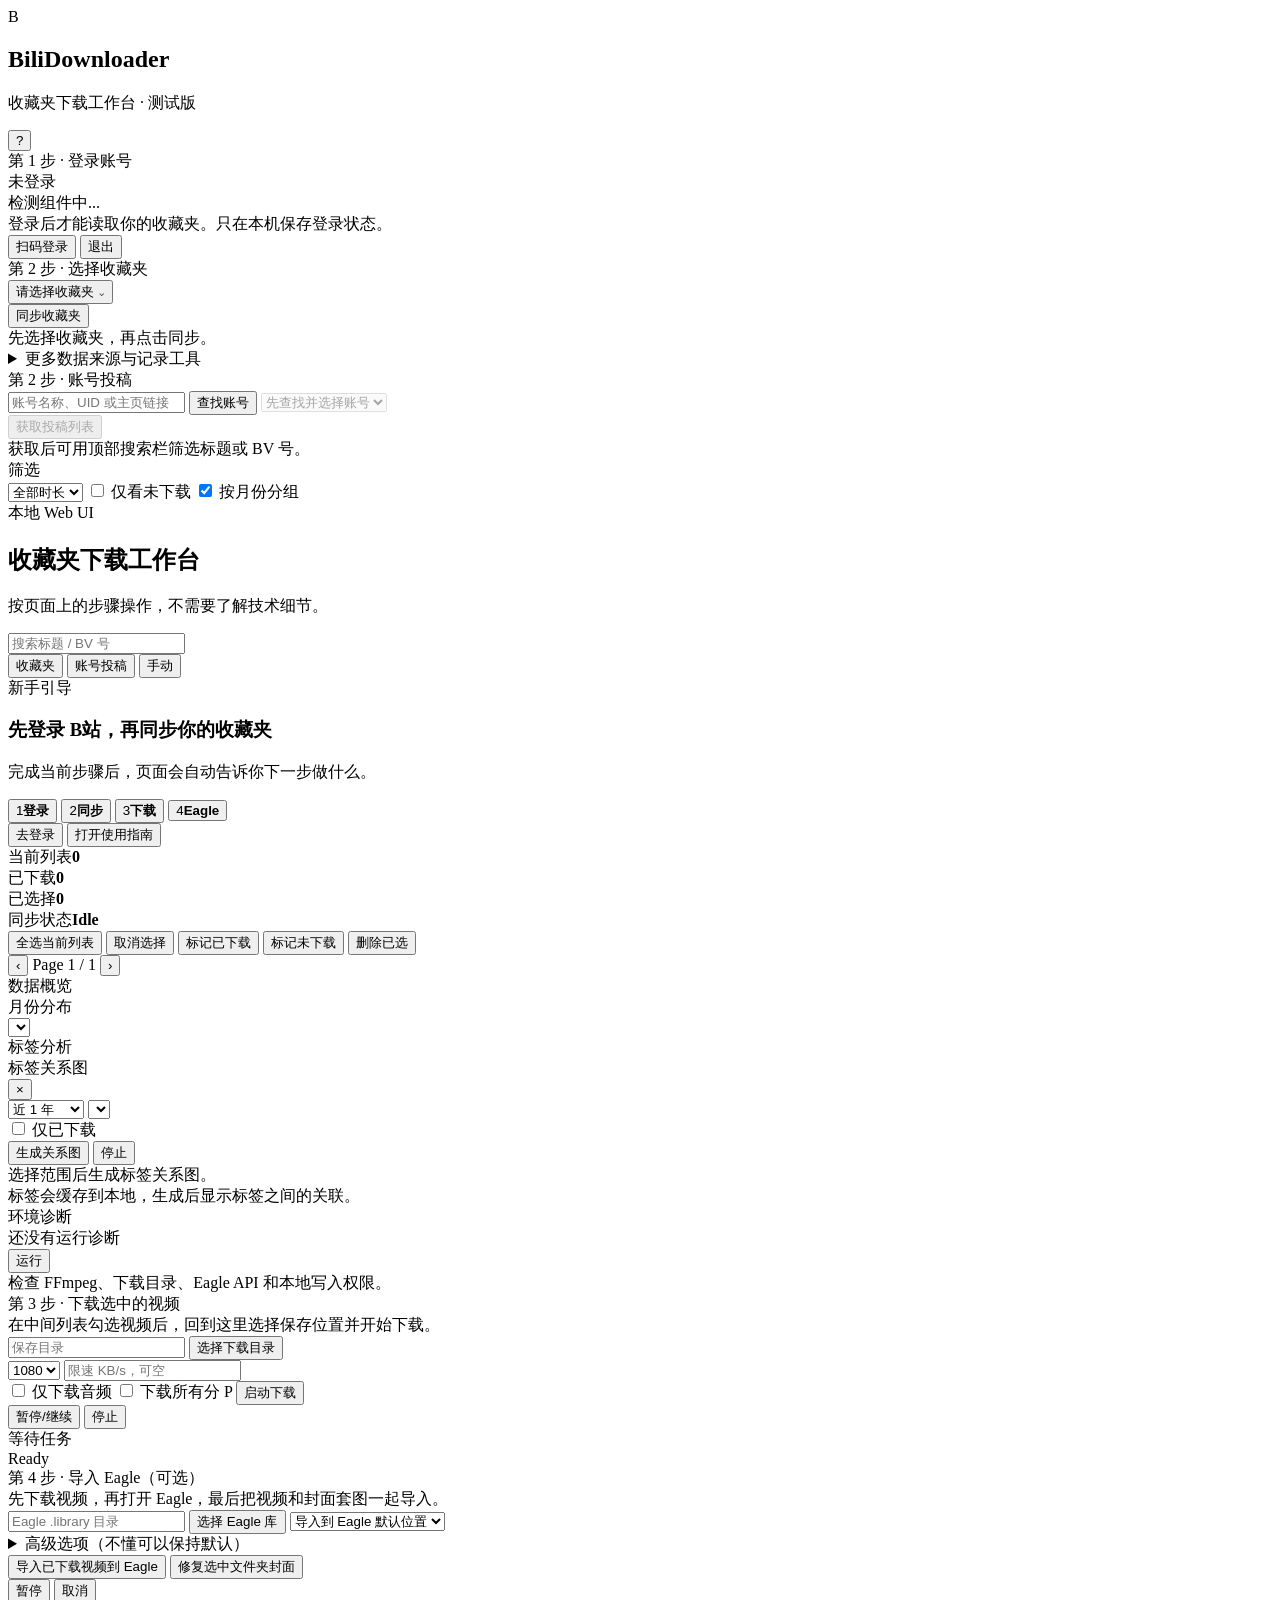
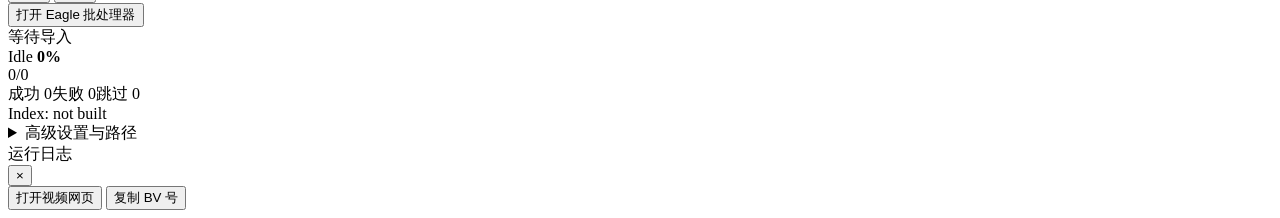
==== webui/index.html @ 2a61b509 "feat: add resizable app columns" ====
<!doctype html>
<html lang="zh-CN">
  <head>
    <meta charset="utf-8" />
    <meta name="viewport" content="width=device-width, initial-scale=1" />
    <title>BiliDownloader Studio</title>
    <link rel="stylesheet" href="/styles.css?v=20260828-resizable-layout" />
  </head>
  <body>
    <div class="shell">
      <aside class="rail glass">
        <div class="brand">
          <div class="brand-mark">B</div>
          <div>
            <h1>BiliDownloader</h1>
            <p>收藏夹下载工作台 · 测试版</p>
          </div>
          <button id="helpBtn" class="icon-btn" title="打开使用指南" aria-label="打开使用指南">?</button>
        </div>

        <section class="panel account">
          <div class="eyebrow">第 1 步 · 登录账号</div>
          <div id="userName" class="account-name">未登录</div>
          <div id="envLine" class="muted">检测组件中...</div>
          <div class="helper-text">登录后才能读取你的收藏夹。只在本机保存登录状态。</div>
          <div class="row gap">
            <button id="loginBtn" class="btn primary">扫码登录</button>
            <button id="logoutBtn" class="btn ghost">退出</button>
          </div>
        </section>

        <section id="favSourcePanel" class="panel fav-source-panel">
          <div class="eyebrow">第 2 步 · 选择收藏夹</div>
          <div id="favDropdown" class="dropdown">
            <button id="favDropdownBtn" class="dropdown-btn" type="button">
              <span id="favDropdownLabel">请选择收藏夹</span>
              <span class="chevron">⌄</span>
            </button>
          </div>
          <div class="progress slim"><span id="syncProgress"></span></div>
          <button id="syncBtn" class="btn primary full">同步收藏夹</button>
          <div id="syncHint" class="helper-text">先选择收藏夹，再点击同步。</div>
          <details class="advanced-tools">
            <summary>更多数据来源与记录工具</summary>
            <button id="importFavBtn" class="btn ghost full">导入外部收藏夹</button>
            <button id="seasonBtn" class="btn ghost full">导入视频合集</button>
            <button id="extractBtn" class="btn ghost full">提取视频 / 特殊链接</button>
            <div class="action-row">
              <button id="importHistoryBtn" class="btn ghost">导入历史记录</button>
              <button id="exportHistoryBtn" class="btn ghost">导出历史记录</button>
            </div>
            <button id="openHistoryLocationBtn" class="btn ghost full">打开记录位置</button>
          </details>
        </section>

        <section id="creatorSourcePanel" class="panel creator-source-panel hidden">
          <div class="eyebrow">第 2 步 · 账号投稿</div>
          <input id="creatorQuery" class="input" placeholder="账号名称、UID 或主页链接" />
          <button id="creatorSearchBtn" class="btn ghost full">查找账号</button>
          <select id="creatorResults" class="select" disabled>
            <option value="">先查找并选择账号</option>
          </select>
          <div class="progress slim"><span id="creatorSyncProgress"></span></div>
          <button id="creatorSyncBtn" class="btn primary full" disabled>获取投稿列表</button>
          <div id="creatorSyncHint" class="helper-text">获取后可用顶部搜索栏筛选标题或 BV 号。</div>
        </section>

        <section class="panel">
          <div class="eyebrow">筛选</div>
          <select id="durationFilter" class="select">
            <option>全部时长</option>
            <option>&lt;1分钟</option>
            <option>1-3分钟</option>
            <option>3-5分钟</option>
            <option>5-10分钟</option>
            <option>&gt;10分钟</option>
          </select>
          <label class="toggle"><input id="undoneOnly" type="checkbox" /> 仅看未下载</label>
          <label class="toggle"><input id="groupByMonth" type="checkbox" checked /> 按月份分组</label>
        </section>
      </aside>
      <div id="railResizer" class="layout-resizer" role="separator" aria-orientation="vertical" aria-label="调整左侧栏宽度" title="拖动调整左侧栏宽度"></div>

      <main class="workspace">
        <header class="top glass">
          <div>
            <div class="eyebrow">本地 Web UI</div>
            <h2 id="workbenchTitle">收藏夹下载工作台</h2>
            <p id="workbenchSubtitle" class="top-subtitle">按页面上的步骤操作，不需要了解技术细节。</p>
          </div>
          <div class="search">
            <input id="searchInput" placeholder="搜索标题 / BV 号" />
          </div>
          <div class="segmented">
            <button id="modeFav" class="active">收藏夹</button>
            <button id="modeCreator">账号投稿</button>
            <button id="modeManual">手动</button>
          </div>
        </header>

        <section class="guide card" id="beginnerGuide">
          <div class="guide-main">
            <div class="eyebrow">新手引导</div>
            <h3 id="guideTitle">先登录 B站，再同步你的收藏夹</h3>
            <p id="guideDescription" class="muted">完成当前步骤后，页面会自动告诉你下一步做什么。</p>
          </div>
          <div class="guide-steps">
            <button class="guide-step active" data-guide-step="1"><span>1</span><b>登录</b></button>
            <button class="guide-step" data-guide-step="2"><span>2</span><b>同步</b></button>
            <button class="guide-step" data-guide-step="3"><span>3</span><b>下载</b></button>
            <button class="guide-step" data-guide-step="4"><span>4</span><b>Eagle</b></button>
          </div>
          <div class="guide-actions">
            <button id="guidePrimaryBtn" class="btn primary">去登录</button>
            <button id="guideHelpBtn" class="btn ghost">打开使用指南</button>
          </div>
        </section>

        <section class="metrics">
          <div class="metric card"><span>当前列表</span><strong id="metricTotal">0</strong></div>
          <div class="metric card"><span>已下载</span><strong id="metricDone">0</strong></div>
          <div class="metric card"><span>已选择</span><strong id="metricSelected">0</strong></div>
          <div class="metric card"><span>同步状态</span><strong id="metricSync">Idle</strong></div>
        </section>

        <section class="toolbar card">
          <button id="selectAllBtn" class="btn ghost">全选当前列表</button>
          <button id="clearSelectBtn" class="btn ghost">取消选择</button>
          <button id="markDoneBtn" class="btn ghost">标记已下载</button>
          <button id="markUndoneBtn" class="btn ghost">标记未下载</button>
          <button id="deleteBtn" class="btn danger">删除已选</button>
          <div class="pager">
            <button id="prevPage" class="btn ghost">‹</button>
            <span id="pageInfo">Page 1 / 1</span>
            <button id="nextPage" class="btn ghost">›</button>
          </div>
        </section>

        <section id="videoList" class="video-list"></section>
      </main>
      <div id="inspectorResizer" class="layout-resizer" role="separator" aria-orientation="vertical" aria-label="调整右侧栏宽度" title="拖动调整右侧栏宽度"></div>

      <aside class="inspector glass">
        <section class="panel chart-panel">
          <div class="chart-head">
            <div>
              <div class="eyebrow">数据概览</div>
              <div id="chartTitle" class="chart-title">月份分布</div>
            </div>
            <select id="yearSelect" class="select compact"></select>
          </div>
          <div id="monthChart" class="month-chart"></div>
        </section>

        <section class="panel tag-cloud-panel">
          <div class="panel-head">
            <div>
              <div class="eyebrow">标签分析</div>
              <div id="tagCloudTitle" class="chart-title">标签关系图</div>
            </div>
            <button id="clearTagFilterBtn" class="icon-btn hidden" type="button" title="清除标签筛选" aria-label="清除标签筛选">×</button>
          </div>
          <div class="tag-cloud-controls">
            <select id="tagRange" class="select compact">
              <option value="3m">近 3 个月</option>
              <option value="6m">近 6 个月</option>
              <option value="12m" selected>近 1 年</option>
              <option value="month">指定月份</option>
            </select>
            <select id="tagMonth" class="select compact hidden"></select>
          </div>
          <label class="toggle compact-toggle"><input id="tagDownloadedOnly" type="checkbox" /> 仅已下载</label>
          <div class="row gap">
            <button id="generateTagCloudBtn" class="btn ghost">生成关系图</button>
            <button id="cancelTagCloudBtn" class="btn danger hidden">停止</button>
          </div>
          <div class="progress slim"><span id="tagCloudProgress"></span></div>
          <div id="tagCloudStatus" class="helper-text">选择范围后生成标签关系图。</div>
          <div id="tagCloudWords" class="tag-cloud-graph">
            <div class="muted">标签会缓存到本地，生成后显示标签之间的关联。</div>
          </div>
        </section>

        <section class="panel diagnostics-panel">
          <div class="panel-head">
            <div>
              <div class="eyebrow">环境诊断</div>
              <div id="diagnosticsSummary" class="muted">还没有运行诊断</div>
            </div>
            <button id="runDiagnosticsBtn" class="btn ghost">运行</button>
          </div>
          <div id="diagnosticsList" class="diagnostics-list">
            <div class="muted">检查 FFmpeg、下载目录、Eagle API 和本地写入权限。</div>
          </div>
        </section>

        <section class="panel download-panel">
          <div class="eyebrow">第 3 步 · 下载选中的视频</div>
          <div class="section-note">在中间列表勾选视频后，回到这里选择保存位置并开始下载。</div>
          <input id="saveDir" class="input" placeholder="保存目录" />
          <button id="chooseDirBtn" class="btn ghost full">选择下载目录</button>
          <div class="grid2">
            <select id="quality" class="select">
              <option>1080</option>
              <option>720</option>
              <option>480</option>
              <option>2K</option>
              <option>4K</option>
            </select>
            <input id="speed" class="input" placeholder="限速 KB/s，可空" />
          </div>
          <label class="toggle"><input id="audioOnly" type="checkbox" /> 仅下载音频</label>
          <label class="toggle"><input id="allParts" type="checkbox" /> 下载所有分 P</label>
          <button id="startBtn" class="btn primary full">启动下载</button>
          <div class="row gap">
            <button id="pauseBtn" class="btn ghost">暂停/继续</button>
            <button id="cancelBtn" class="btn danger">停止</button>
          </div>
          <div class="download-status">
            <div id="downloadTitle">等待任务</div>
            <div class="progress"><span id="totalProgress"></span></div>
            <div id="downloadStatus" class="muted">Ready</div>
            <div class="progress thin"><span id="fileProgress"></span></div>
          </div>
        </section>

        <section class="panel eagle-box">
          <div class="eyebrow">第 4 步 · 导入 Eagle（可选）</div>
          <div class="section-note">先下载视频，再打开 Eagle，最后把视频和封面套图一起导入。</div>
          <input id="eagleLibrary" class="input" placeholder="Eagle .library 目录" />
          <button id="chooseEagleBtn" class="btn ghost full">选择 Eagle 库</button>
          <select id="eagleFolder" class="select eagle-folder-select">
            <option value="">导入到 Eagle 默认位置</option>
          </select>
          <details class="advanced-tools eagle-options">
            <summary>高级选项（不懂可以保持默认）</summary>
            <button id="refreshEagleIndexBtn" class="btn ghost full">刷新 Eagle 库索引</button>
            <label class="toggle"><input id="deleteAfterEagle" type="checkbox" checked /> 导入成功后删除本地视频</label>
            <label class="toggle"><input id="useDanmakuEagle" type="checkbox" checked /> 根据弹幕峰值优化抽帧</label>
            <select id="eagleSpeedMode" class="select eagle-folder-select">
              <option value="快速">快速</option>
              <option value="平衡" selected>平衡</option>
              <option value="高质量">高质量</option>
            </select>
            <label class="toggle"><input id="forceEagleRebuild" type="checkbox" /> 强制重新生成已有封面</label>
          </details>
          <button id="eagleImportBtn" class="btn primary full">导入已下载视频到 Eagle</button>
          <button id="eagleFolderThumbBtn" class="btn ghost full">修复选中文件夹封面</button>
          <div class="action-row">
            <button id="eaglePauseBtn" class="btn ghost">暂停</button>
            <button id="eagleCancelBtn" class="btn ghost">取消</button>
          </div>
          <button id="openEagleBatchBtn" class="btn ghost full">打开 Eagle 批处理器</button>
          <div class="download-status eagle-status">
            <div id="eagleTaskTitle">等待导入</div>
            <div class="eagle-progress-head">
              <span id="eagleTaskStatus" class="muted">Idle</span>
              <strong id="eaglePercent">0%</strong>
            </div>
            <div class="progress eagle-progress"><span id="eagleProgress"></span></div>
            <div id="eagleProgressDetail" class="muted">0/0</div>
            <div id="eagleTaskStats" class="task-stats">
              <span>成功 0</span><span>失败 0</span><span>跳过 0</span>
            </div>
            <div id="eagleTaskErrors" class="task-errors"></div>
            <div id="eagleIndexStatus" class="muted">Index: not built</div>
          </div>
        </section>

        <details class="panel settings-panel advanced-tools">
          <summary>高级设置与路径</summary>
          <div class="settings-body">
            <div class="field-label">程序数据目录（改动后重启生效）</div>
            <div class="path-row"><input id="settingDataDir" class="input" /><button id="pickDataDir" class="btn ghost">选择</button></div>
            <div class="field-label">默认下载目录</div>
            <div class="path-row"><input id="settingDownloadDir" class="input" placeholder="未设置时每次下载前选择" /><button id="pickDownloadDir" class="btn ghost">选择</button></div>
            <div class="field-label">FFmpeg</div>
            <div class="path-row"><input id="settingFfmpegPath" class="input" placeholder="留空使用内置或系统 FFmpeg" /><button id="pickFfmpegPath" class="btn ghost">选择</button></div>
            <div class="field-label">FFprobe</div>
            <div class="path-row"><input id="settingFfprobePath" class="input" placeholder="留空使用内置或系统 FFprobe" /><button id="pickFfprobePath" class="btn ghost">选择</button></div>
            <div class="field-label">Aria2</div>
            <div class="path-row"><input id="settingAria2Path" class="input" placeholder="留空自动使用内置或回退下载器" /><button id="pickAria2Path" class="btn ghost">选择</button></div>
            <div class="field-label">Eagle 导出/缓存目录</div>
            <div class="path-row"><input id="settingEagleExportDir" class="input" /><button id="pickEagleExportDir" class="btn ghost">选择</button></div>
            <div class="field-label">错误日志文件</div>
            <div class="path-row"><input id="settingErrorLogPath" class="input" /><button id="pickErrorLogPath" class="btn ghost">选择</button></div>
            <button id="saveSettingsBtn" class="btn primary full">保存路径设置</button>
            <button id="resetStateBtn" class="btn danger full">恢复初始状态（测试版）</button>
          </div>
        </details>

        <section class="panel logs">
          <div class="eyebrow">运行日志</div>
          <div id="logs"></div>
        </section>
      </aside>
    </div>

    <div id="modal" class="modal hidden">
      <div class="modal-card glass">
        <button id="modalClose" class="modal-close">×</button>
        <div id="modalBody"></div>
      </div>
    </div>

    <div id="favDropdownMenu" class="dropdown-menu dropdown-portal hidden"></div>
    <div id="videoContextMenu" class="video-context-menu hidden" role="menu">
      <button id="openVideoPageBtn" type="button" role="menuitem">打开视频网页</button>
      <button id="copyVideoBvidBtn" type="button" role="menuitem">复制 BV 号</button>
    </div>
    <script src="/app.js?v=20260828-resizable-layout"></script>
  </body>
</html>
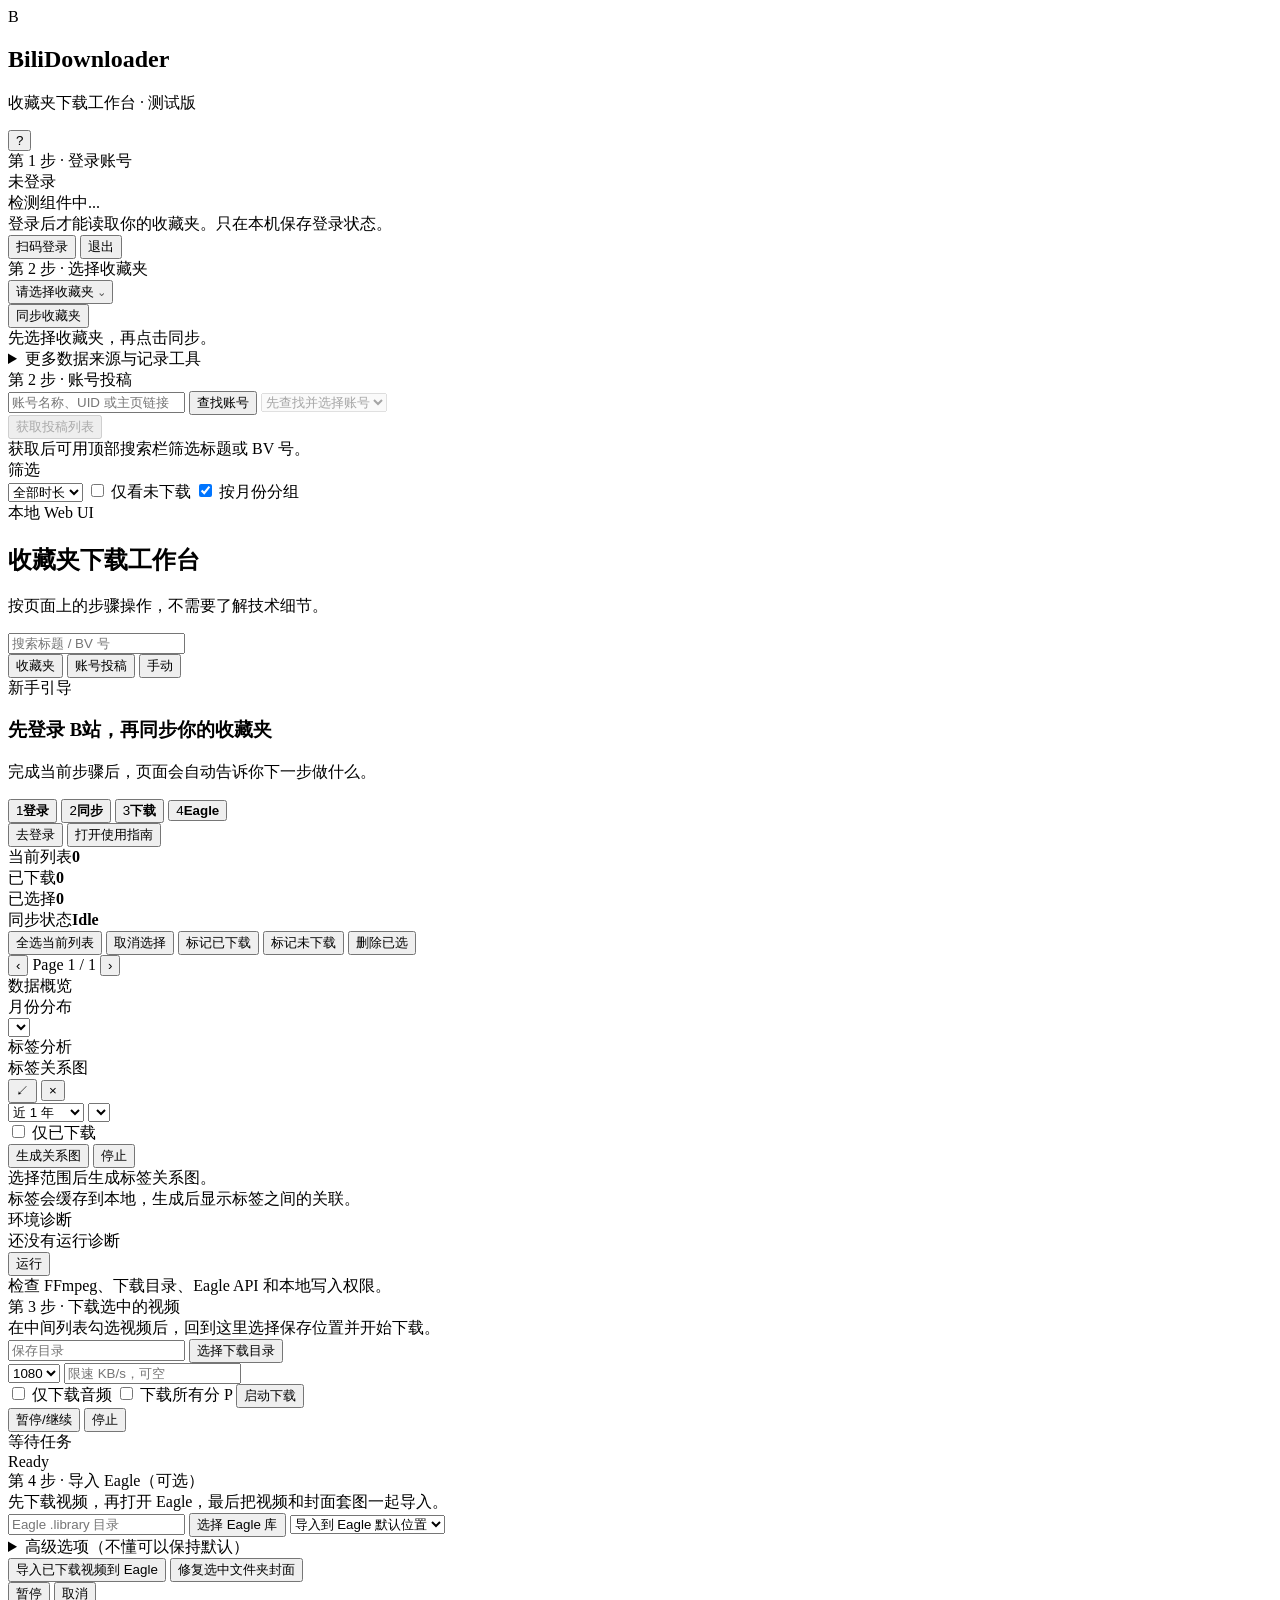
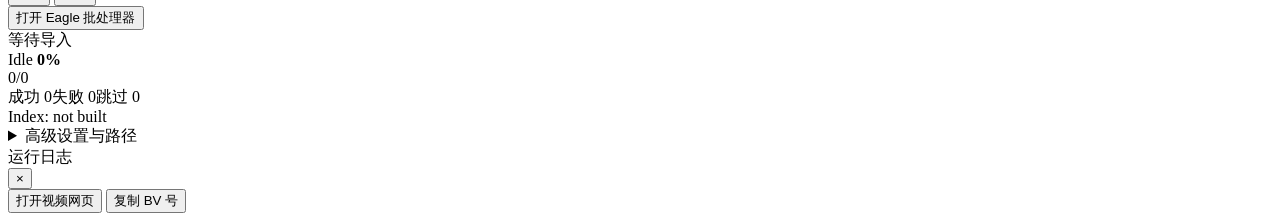
==== commit 4571ba26: "fix: contain and resize tag graph canvas" ====
--- a/webui/index.html
+++ b/webui/index.html
@@ -158,7 +158,10 @@
               <div class="eyebrow">标签分析</div>
               <div id="tagCloudTitle" class="chart-title">标签关系图</div>
             </div>
-            <button id="clearTagFilterBtn" class="icon-btn hidden" type="button" title="清除标签筛选" aria-label="清除标签筛选">×</button>
+            <div class="panel-actions">
+              <button id="resetTagGraphSizeBtn" class="icon-btn" type="button" title="恢复关系图默认尺寸" aria-label="恢复关系图默认尺寸">↙</button>
+              <button id="clearTagFilterBtn" class="icon-btn hidden" type="button" title="清除标签筛选" aria-label="清除标签筛选">×</button>
+            </div>
           </div>
           <div class="tag-cloud-controls">
             <select id="tagRange" class="select compact">
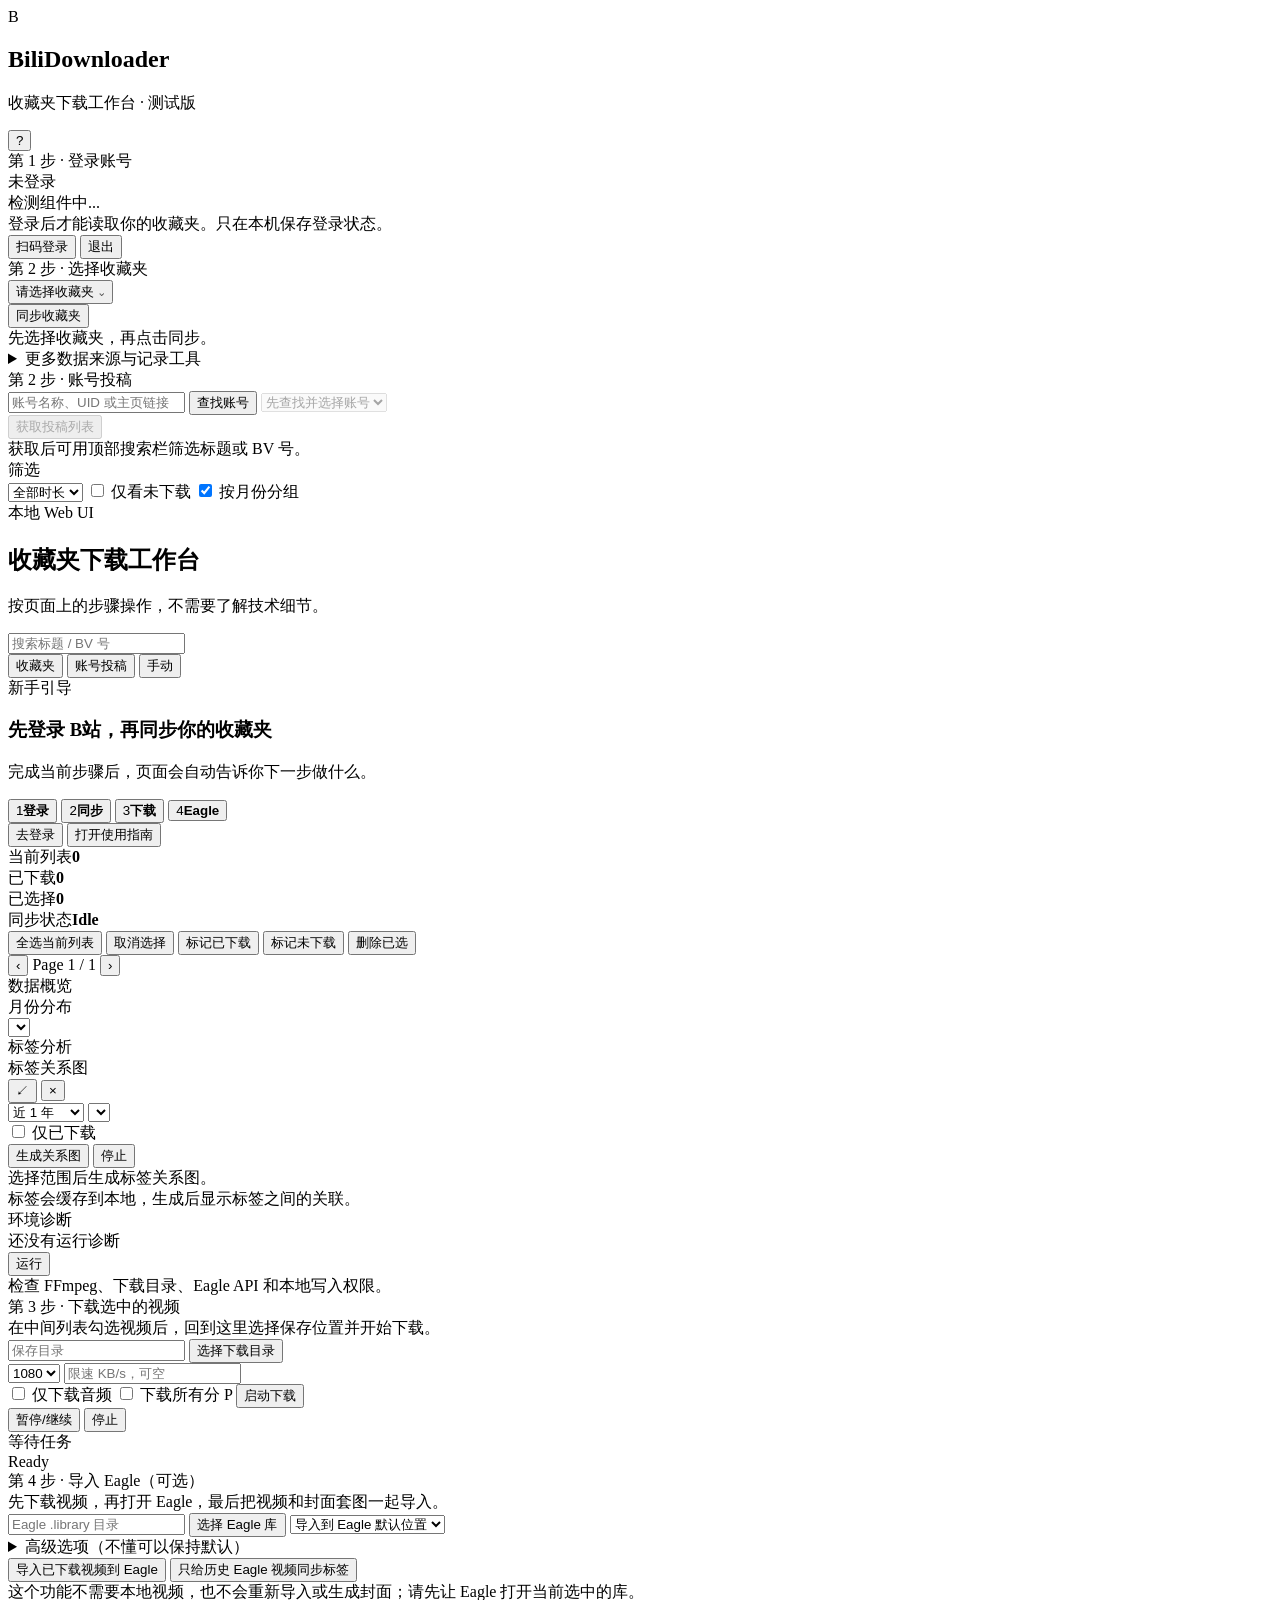
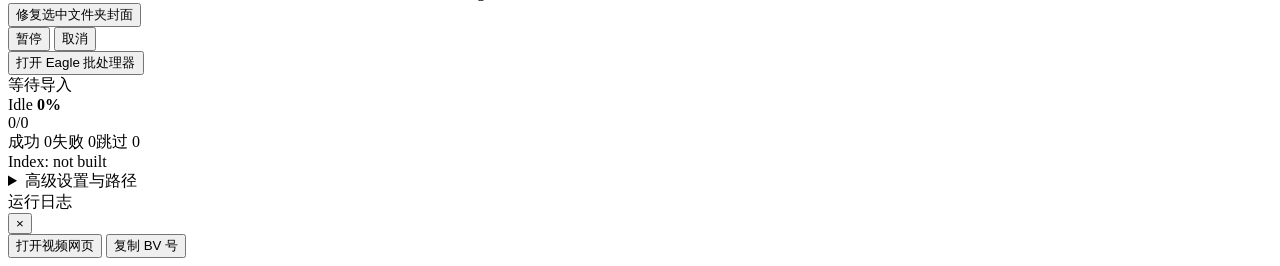
==== commit 7294e71e: "feat: release v1.4.3 Eagle tag repair" ====
--- a/webui/index.html
+++ b/webui/index.html
@@ -240,6 +240,7 @@
             <button id="refreshEagleIndexBtn" class="btn ghost full">刷新 Eagle 库索引</button>
             <label class="toggle"><input id="deleteAfterEagle" type="checkbox" checked /> 导入成功后删除本地视频</label>
             <label class="toggle"><input id="useDanmakuEagle" type="checkbox" checked /> 根据弹幕峰值优化抽帧</label>
+            <label class="toggle"><input id="syncBiliTagsEagle" type="checkbox" checked /> 导入时同步 B 站标签</label>
             <select id="eagleSpeedMode" class="select eagle-folder-select">
               <option value="快速">快速</option>
               <option value="平衡" selected>平衡</option>
@@ -248,6 +249,8 @@
             <label class="toggle"><input id="forceEagleRebuild" type="checkbox" /> 强制重新生成已有封面</label>
           </details>
           <button id="eagleImportBtn" class="btn primary full">导入已下载视频到 Eagle</button>
+          <button id="eagleTagSyncBtn" class="btn ghost full">只给历史 Eagle 视频同步标签</button>
+          <div class="section-note compact-note">这个功能不需要本地视频，也不会重新导入或生成封面；请先让 Eagle 打开当前选中的库。</div>
           <button id="eagleFolderThumbBtn" class="btn ghost full">修复选中文件夹封面</button>
           <div class="action-row">
             <button id="eaglePauseBtn" class="btn ghost">暂停</button>
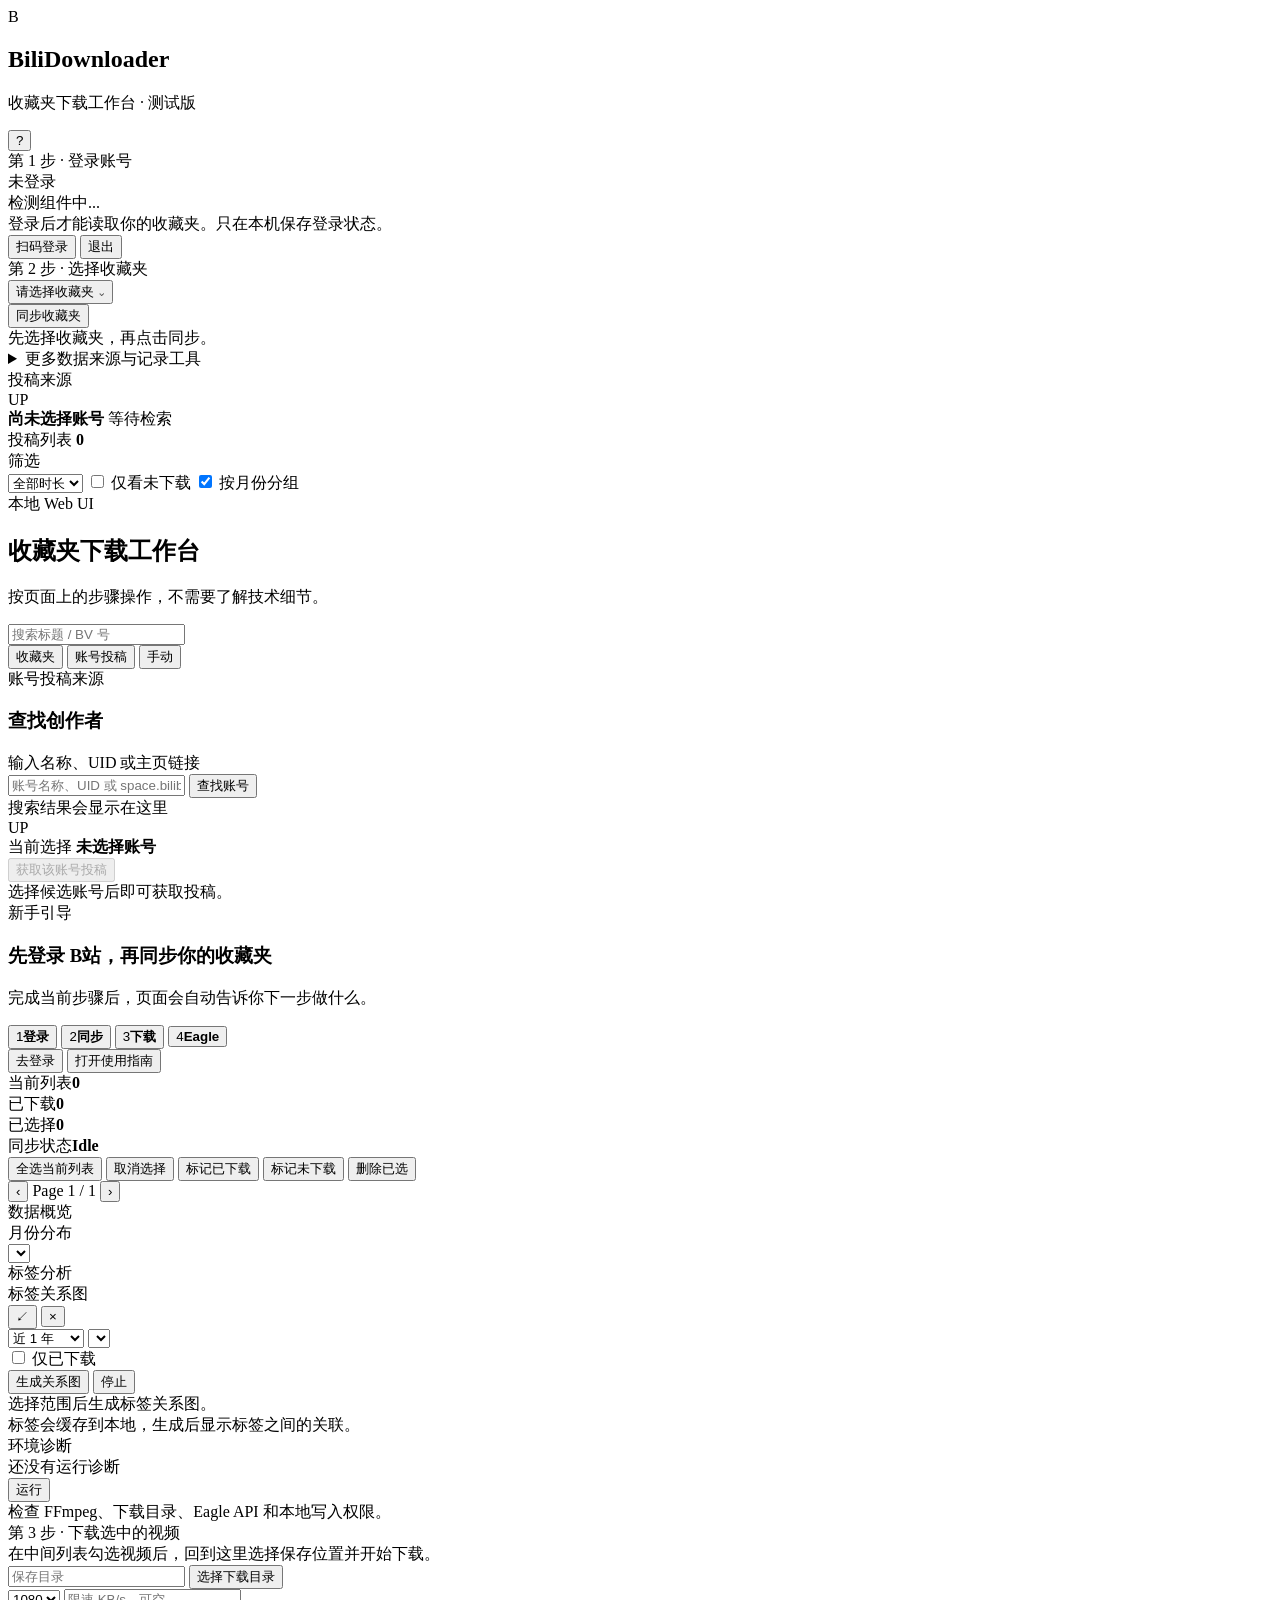
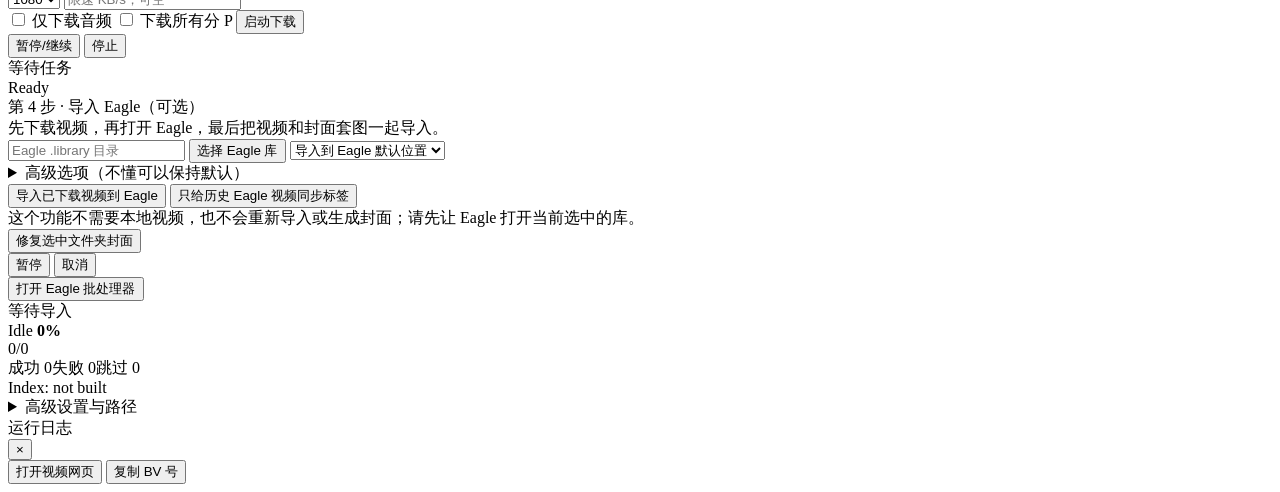
==== commit 4485fe99: "feat: release v1.4.4 creator workflow and UI motion" ====
--- a/webui/index.html
+++ b/webui/index.html
@@ -4,7 +4,7 @@
     <meta charset="utf-8" />
     <meta name="viewport" content="width=device-width, initial-scale=1" />
     <title>BiliDownloader Studio</title>
-    <link rel="stylesheet" href="/styles.css?v=20260828-resizable-layout" />
+    <link rel="stylesheet" href="/styles.css?v=20260920-premium-motion" />
   </head>
   <body>
     <div class="shell">
@@ -54,15 +54,18 @@
         </section>
 
         <section id="creatorSourcePanel" class="panel creator-source-panel hidden">
-          <div class="eyebrow">第 2 步 · 账号投稿</div>
-          <input id="creatorQuery" class="input" placeholder="账号名称、UID 或主页链接" />
-          <button id="creatorSearchBtn" class="btn ghost full">查找账号</button>
-          <select id="creatorResults" class="select" disabled>
-            <option value="">先查找并选择账号</option>
-          </select>
-          <div class="progress slim"><span id="creatorSyncProgress"></span></div>
-          <button id="creatorSyncBtn" class="btn primary full" disabled>获取投稿列表</button>
-          <div id="creatorSyncHint" class="helper-text">获取后可用顶部搜索栏筛选标题或 BV 号。</div>
+          <div class="eyebrow">投稿来源</div>
+          <div class="creator-rail-source">
+            <div id="creatorRailAvatar" class="creator-avatar creator-avatar-small">UP</div>
+            <div>
+              <strong id="creatorRailTitle">尚未选择账号</strong>
+              <span id="creatorRailMeta">等待检索</span>
+            </div>
+          </div>
+          <div class="creator-rail-status">
+            <span>投稿列表</span>
+            <strong id="creatorRailCount">0</strong>
+          </div>
         </section>
 
         <section class="panel">
@@ -98,6 +101,39 @@
           </div>
         </header>
 
+        <section id="creatorWorkbench" class="creator-workbench hidden">
+          <div class="creator-workbench-head">
+            <div>
+              <div class="eyebrow">账号投稿来源</div>
+              <h3>查找创作者</h3>
+            </div>
+            <div id="creatorCandidateCount" class="creator-result-count">输入名称、UID 或主页链接</div>
+          </div>
+
+          <div class="creator-search-row">
+            <input id="creatorQuery" class="input" placeholder="账号名称、UID 或 space.bilibili.com 链接" autocomplete="off" />
+            <button id="creatorSearchBtn" class="btn primary">查找账号</button>
+          </div>
+
+          <div id="creatorResults" class="creator-candidates" role="listbox" aria-label="候选账号">
+            <div class="creator-empty">搜索结果会显示在这里</div>
+          </div>
+
+          <div id="creatorSelectedPanel" class="creator-selected hidden">
+            <div id="creatorSelectedAvatar" class="creator-avatar">UP</div>
+            <div class="creator-selected-copy">
+              <span>当前选择</span>
+              <strong id="creatorSelectedName">未选择账号</strong>
+              <small id="creatorSelectedMeta"></small>
+            </div>
+            <button id="creatorSyncBtn" class="btn primary" disabled>获取该账号投稿</button>
+          </div>
+          <div class="creator-progress-line">
+            <div class="progress slim"><span id="creatorSyncProgress"></span></div>
+            <div id="creatorSyncHint" class="helper-text">选择候选账号后即可获取投稿。</div>
+          </div>
+        </section>
+
         <section class="guide card" id="beginnerGuide">
           <div class="guide-main">
             <div class="eyebrow">新手引导</div>
@@ -117,10 +153,10 @@
         </section>
 
         <section class="metrics">
-          <div class="metric card"><span>当前列表</span><strong id="metricTotal">0</strong></div>
+          <div class="metric card"><span id="metricTotalLabel">当前列表</span><strong id="metricTotal">0</strong></div>
           <div class="metric card"><span>已下载</span><strong id="metricDone">0</strong></div>
           <div class="metric card"><span>已选择</span><strong id="metricSelected">0</strong></div>
-          <div class="metric card"><span>同步状态</span><strong id="metricSync">Idle</strong></div>
+          <div class="metric card"><span id="metricSyncLabel">同步状态</span><strong id="metricSync">Idle</strong></div>
         </section>
 
         <section class="toolbar card">
@@ -136,7 +172,7 @@
           </div>
         </section>
 
-        <section id="videoList" class="video-list"></section>
+        <section id="videoList" class="video-list" role="listbox" aria-label="视频列表" aria-multiselectable="true"></section>
       </main>
       <div id="inspectorResizer" class="layout-resizer" role="separator" aria-orientation="vertical" aria-label="调整右侧栏宽度" title="拖动调整右侧栏宽度"></div>
 
@@ -314,6 +350,7 @@
       <button id="openVideoPageBtn" type="button" role="menuitem">打开视频网页</button>
       <button id="copyVideoBvidBtn" type="button" role="menuitem">复制 BV 号</button>
     </div>
-    <script src="/app.js?v=20260828-resizable-layout"></script>
+    <script src="/motion.js?v=20260920-premium-motion"></script>
+    <script src="/app.js?v=20260920-premium-motion"></script>
   </body>
 </html>
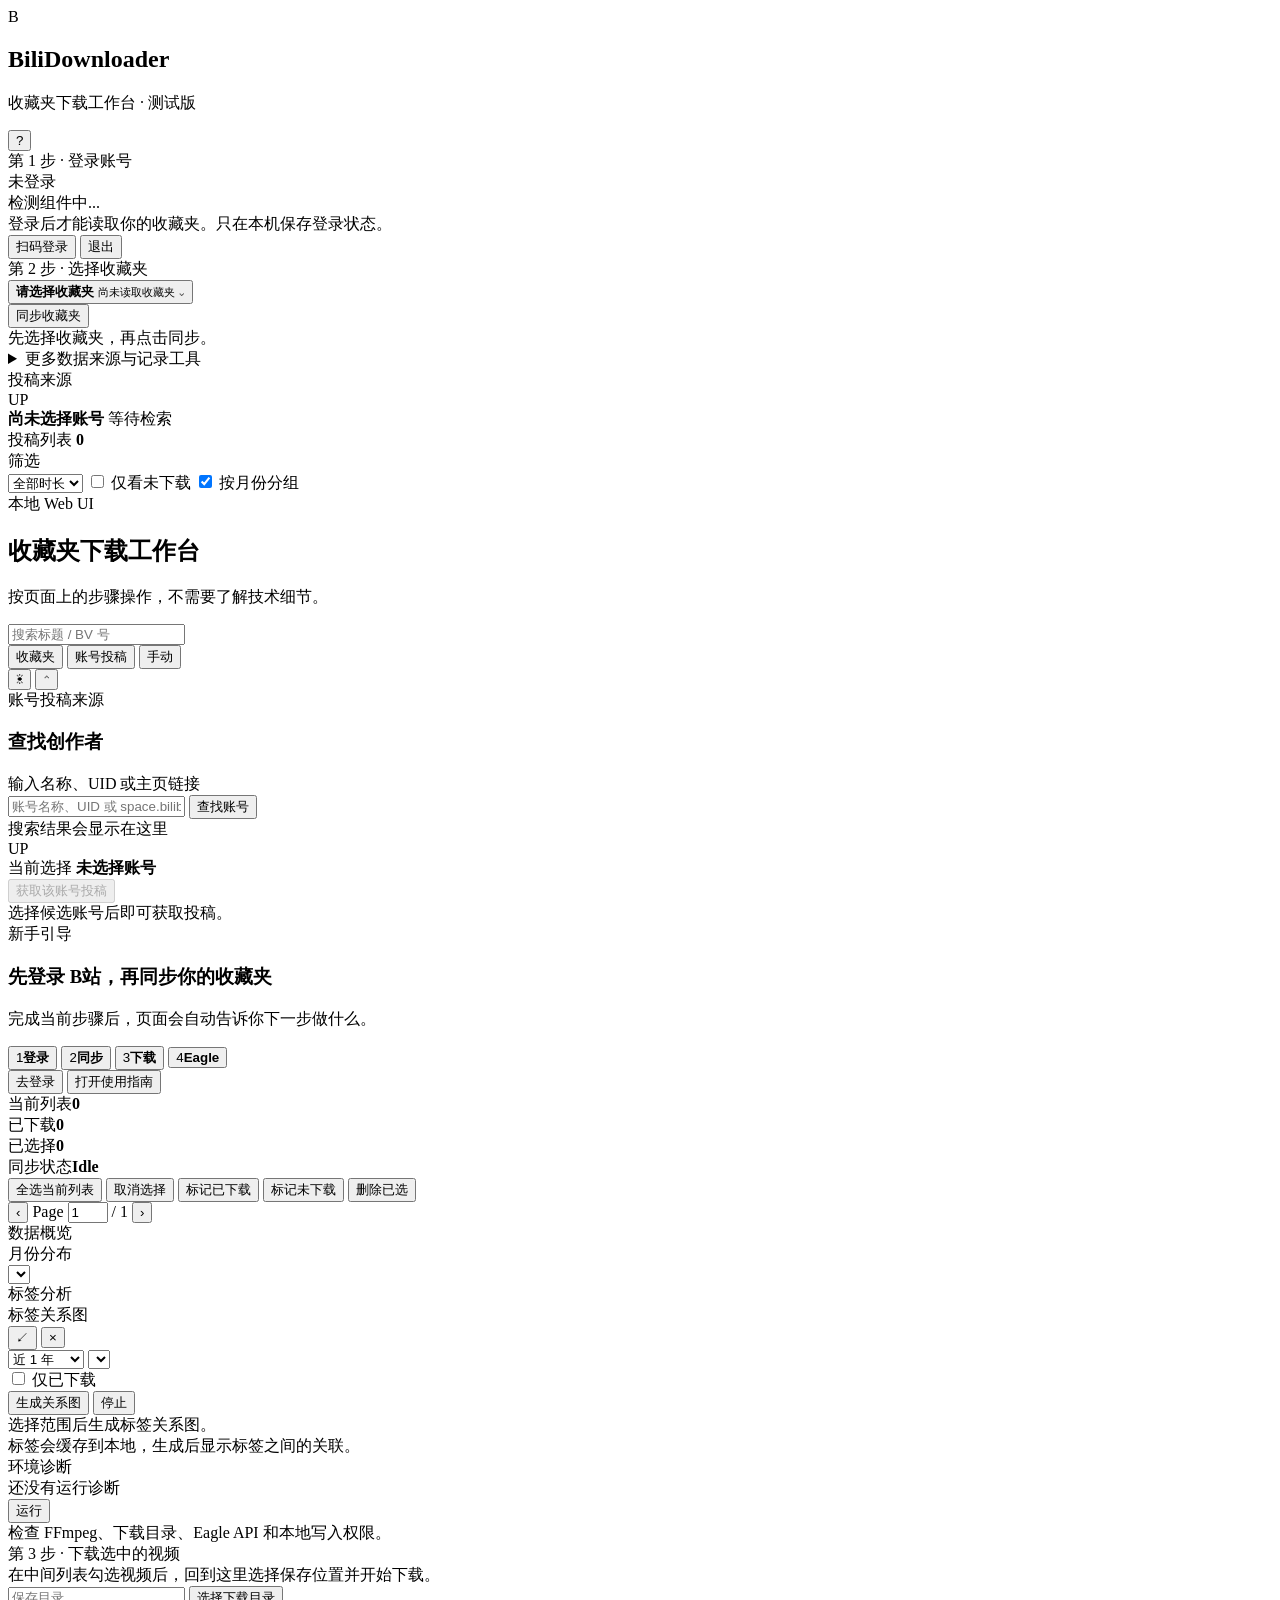
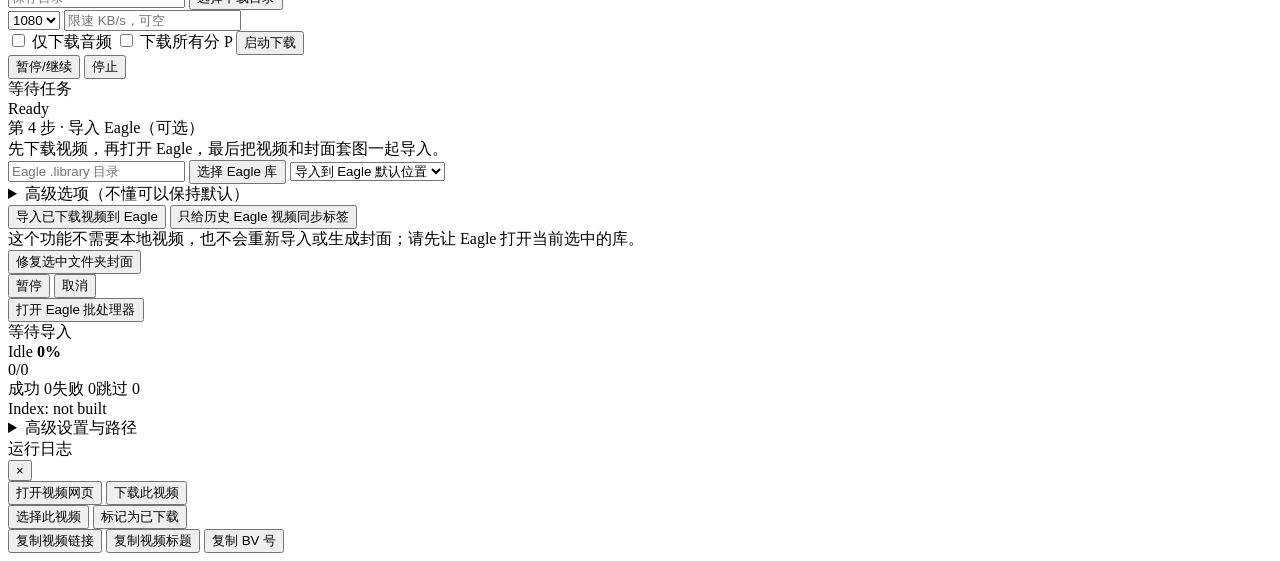
==== commit 43cff9db: "feat: release v1.4.5 interface improvements" ====
--- a/webui/index.html
+++ b/webui/index.html
@@ -4,6 +4,15 @@
     <meta charset="utf-8" />
     <meta name="viewport" content="width=device-width, initial-scale=1" />
     <title>BiliDownloader Studio</title>
+    <script>
+      try {
+        const savedTheme = localStorage.getItem("bili-ui-theme");
+        const preferredTheme = matchMedia("(prefers-color-scheme: light)").matches ? "light" : "dark";
+        document.documentElement.dataset.theme = savedTheme || preferredTheme;
+      } catch (_) {
+        document.documentElement.dataset.theme = "dark";
+      }
+    </script>
     <link rel="stylesheet" href="/styles.css?v=20260920-premium-motion" />
   </head>
   <body>
@@ -32,8 +41,11 @@
         <section id="favSourcePanel" class="panel fav-source-panel">
           <div class="eyebrow">第 2 步 · 选择收藏夹</div>
           <div id="favDropdown" class="dropdown">
-            <button id="favDropdownBtn" class="dropdown-btn" type="button">
-              <span id="favDropdownLabel">请选择收藏夹</span>
+            <button id="favDropdownBtn" class="dropdown-btn" type="button" aria-haspopup="listbox" aria-expanded="false" aria-controls="favDropdownMenu">
+              <span class="fav-dropdown-copy">
+                <strong id="favDropdownLabel">请选择收藏夹</strong>
+                <small id="favDropdownCount">尚未读取收藏夹</small>
+              </span>
               <span class="chevron">⌄</span>
             </button>
           </div>
@@ -70,7 +82,7 @@
 
         <section class="panel">
           <div class="eyebrow">筛选</div>
-          <select id="durationFilter" class="select">
+          <select id="durationFilter" class="select" data-select-label="视频时长">
             <option>全部时长</option>
             <option>&lt;1分钟</option>
             <option>1-3分钟</option>
@@ -85,7 +97,8 @@
       <div id="railResizer" class="layout-resizer" role="separator" aria-orientation="vertical" aria-label="调整左侧栏宽度" title="拖动调整左侧栏宽度"></div>
 
       <main class="workspace">
-        <header class="top glass">
+        <div id="workspaceControls" class="workspace-controls">
+          <header class="top glass">
           <div>
             <div class="eyebrow">本地 Web UI</div>
             <h2 id="workbenchTitle">收藏夹下载工作台</h2>
@@ -99,9 +112,13 @@
             <button id="modeCreator">账号投稿</button>
             <button id="modeManual">手动</button>
           </div>
-        </header>
-
-        <section id="creatorWorkbench" class="creator-workbench hidden">
+            <div class="top-actions">
+              <button id="themeToggle" class="icon-btn theme-toggle" type="button" title="切换到浅色主题" aria-label="切换到浅色主题">☀</button>
+              <button id="workspaceControlsToggle" class="icon-btn workspace-controls-toggle" type="button" title="收起控制区" aria-label="收起控制区">⌃</button>
+            </div>
+          </header>
+
+          <section id="creatorWorkbench" class="creator-workbench hidden">
           <div class="creator-workbench-head">
             <div>
               <div class="eyebrow">账号投稿来源</div>
@@ -132,9 +149,9 @@
             <div class="progress slim"><span id="creatorSyncProgress"></span></div>
             <div id="creatorSyncHint" class="helper-text">选择候选账号后即可获取投稿。</div>
           </div>
-        </section>
-
-        <section class="guide card" id="beginnerGuide">
+          </section>
+
+          <section class="guide card" id="beginnerGuide">
           <div class="guide-main">
             <div class="eyebrow">新手引导</div>
             <h3 id="guideTitle">先登录 B站，再同步你的收藏夹</h3>
@@ -150,16 +167,16 @@
             <button id="guidePrimaryBtn" class="btn primary">去登录</button>
             <button id="guideHelpBtn" class="btn ghost">打开使用指南</button>
           </div>
-        </section>
-
-        <section class="metrics">
+          </section>
+
+          <section class="metrics">
           <div class="metric card"><span id="metricTotalLabel">当前列表</span><strong id="metricTotal">0</strong></div>
           <div class="metric card"><span>已下载</span><strong id="metricDone">0</strong></div>
           <div class="metric card"><span>已选择</span><strong id="metricSelected">0</strong></div>
           <div class="metric card"><span id="metricSyncLabel">同步状态</span><strong id="metricSync">Idle</strong></div>
-        </section>
-
-        <section class="toolbar card">
+          </section>
+
+          <section class="toolbar card">
           <button id="selectAllBtn" class="btn ghost">全选当前列表</button>
           <button id="clearSelectBtn" class="btn ghost">取消选择</button>
           <button id="markDoneBtn" class="btn ghost">标记已下载</button>
@@ -167,28 +184,36 @@
           <button id="deleteBtn" class="btn danger">删除已选</button>
           <div class="pager">
             <button id="prevPage" class="btn ghost">‹</button>
-            <span id="pageInfo">Page 1 / 1</span>
+            <label class="page-jump" for="pageInput">
+              <span>Page</span>
+              <input id="pageInput" type="number" min="1" max="1" value="1" inputmode="numeric" aria-label="输入要跳转的页数" />
+              <span>/</span>
+              <span id="pageTotal">1</span>
+            </label>
             <button id="nextPage" class="btn ghost">›</button>
           </div>
-        </section>
+          </section>
+        </div>
+
+        <div id="workspaceControlsResizer" class="workspace-controls-resizer" role="separator" aria-orientation="horizontal" aria-label="调整控制区高度" title="拖动调整高度，双击恢复自适应" tabindex="0"></div>
 
         <section id="videoList" class="video-list" role="listbox" aria-label="视频列表" aria-multiselectable="true"></section>
       </main>
       <div id="inspectorResizer" class="layout-resizer" role="separator" aria-orientation="vertical" aria-label="调整右侧栏宽度" title="拖动调整右侧栏宽度"></div>
 
       <aside class="inspector glass">
-        <section class="panel chart-panel">
+        <section class="panel chart-panel" data-collapse-key="overview" data-collapsed-default="false">
           <div class="chart-head">
             <div>
               <div class="eyebrow">数据概览</div>
               <div id="chartTitle" class="chart-title">月份分布</div>
             </div>
-            <select id="yearSelect" class="select compact"></select>
+            <select id="yearSelect" class="select compact" data-select-label="年份"></select>
           </div>
           <div id="monthChart" class="month-chart"></div>
         </section>
 
-        <section class="panel tag-cloud-panel">
+        <section class="panel tag-cloud-panel" data-collapse-key="tags" data-collapsed-default="true">
           <div class="panel-head">
             <div>
               <div class="eyebrow">标签分析</div>
@@ -200,13 +225,13 @@
             </div>
           </div>
           <div class="tag-cloud-controls">
-            <select id="tagRange" class="select compact">
+            <select id="tagRange" class="select compact" data-select-label="标签时间范围">
               <option value="3m">近 3 个月</option>
               <option value="6m">近 6 个月</option>
               <option value="12m" selected>近 1 年</option>
               <option value="month">指定月份</option>
             </select>
-            <select id="tagMonth" class="select compact hidden"></select>
+            <select id="tagMonth" class="select compact hidden" data-select-label="指定月份"></select>
           </div>
           <label class="toggle compact-toggle"><input id="tagDownloadedOnly" type="checkbox" /> 仅已下载</label>
           <div class="row gap">
@@ -220,7 +245,7 @@
           </div>
         </section>
 
-        <section class="panel diagnostics-panel">
+        <section class="panel diagnostics-panel" data-collapse-key="diagnostics" data-collapsed-default="true">
           <div class="panel-head">
             <div>
               <div class="eyebrow">环境诊断</div>
@@ -233,13 +258,13 @@
           </div>
         </section>
 
-        <section class="panel download-panel">
+        <section class="panel download-panel" data-collapse-key="download" data-collapsed-default="false">
           <div class="eyebrow">第 3 步 · 下载选中的视频</div>
           <div class="section-note">在中间列表勾选视频后，回到这里选择保存位置并开始下载。</div>
           <input id="saveDir" class="input" placeholder="保存目录" />
           <button id="chooseDirBtn" class="btn ghost full">选择下载目录</button>
           <div class="grid2">
-            <select id="quality" class="select">
+            <select id="quality" class="select" data-select-label="视频清晰度">
               <option>1080</option>
               <option>720</option>
               <option>480</option>
@@ -263,12 +288,12 @@
           </div>
         </section>
 
-        <section class="panel eagle-box">
+        <section class="panel eagle-box" data-collapse-key="eagle" data-collapsed-default="true">
           <div class="eyebrow">第 4 步 · 导入 Eagle（可选）</div>
           <div class="section-note">先下载视频，再打开 Eagle，最后把视频和封面套图一起导入。</div>
           <input id="eagleLibrary" class="input" placeholder="Eagle .library 目录" />
           <button id="chooseEagleBtn" class="btn ghost full">选择 Eagle 库</button>
-          <select id="eagleFolder" class="select eagle-folder-select">
+          <select id="eagleFolder" class="select eagle-folder-select" data-select-label="Eagle 导入文件夹" data-select-search="true">
             <option value="">导入到 Eagle 默认位置</option>
           </select>
           <details class="advanced-tools eagle-options">
@@ -277,7 +302,7 @@
             <label class="toggle"><input id="deleteAfterEagle" type="checkbox" checked /> 导入成功后删除本地视频</label>
             <label class="toggle"><input id="useDanmakuEagle" type="checkbox" checked /> 根据弹幕峰值优化抽帧</label>
             <label class="toggle"><input id="syncBiliTagsEagle" type="checkbox" checked /> 导入时同步 B 站标签</label>
-            <select id="eagleSpeedMode" class="select eagle-folder-select">
+            <select id="eagleSpeedMode" class="select eagle-folder-select" data-select-label="封面生成模式">
               <option value="快速">快速</option>
               <option value="平衡" selected>平衡</option>
               <option value="高质量">高质量</option>
@@ -309,7 +334,7 @@
           </div>
         </section>
 
-        <details class="panel settings-panel advanced-tools">
+        <details class="panel settings-panel advanced-tools" data-collapse-key="settings">
           <summary>高级设置与路径</summary>
           <div class="settings-body">
             <div class="field-label">程序数据目录（改动后重启生效）</div>
@@ -331,7 +356,7 @@
           </div>
         </details>
 
-        <section class="panel logs">
+        <section class="panel logs" data-collapse-key="logs" data-collapsed-default="true">
           <div class="eyebrow">运行日志</div>
           <div id="logs"></div>
         </section>
@@ -348,6 +373,13 @@
     <div id="favDropdownMenu" class="dropdown-menu dropdown-portal hidden"></div>
     <div id="videoContextMenu" class="video-context-menu hidden" role="menu">
       <button id="openVideoPageBtn" type="button" role="menuitem">打开视频网页</button>
+      <button id="downloadVideoBtn" type="button" role="menuitem">下载此视频</button>
+      <div class="context-menu-separator" role="separator"></div>
+      <button id="toggleVideoSelectionBtn" type="button" role="menuitem">选择此视频</button>
+      <button id="toggleVideoDoneBtn" type="button" role="menuitem">标记为已下载</button>
+      <div class="context-menu-separator" role="separator"></div>
+      <button id="copyVideoLinkBtn" type="button" role="menuitem">复制视频链接</button>
+      <button id="copyVideoTitleBtn" type="button" role="menuitem">复制视频标题</button>
       <button id="copyVideoBvidBtn" type="button" role="menuitem">复制 BV 号</button>
     </div>
     <script src="/motion.js?v=20260920-premium-motion"></script>
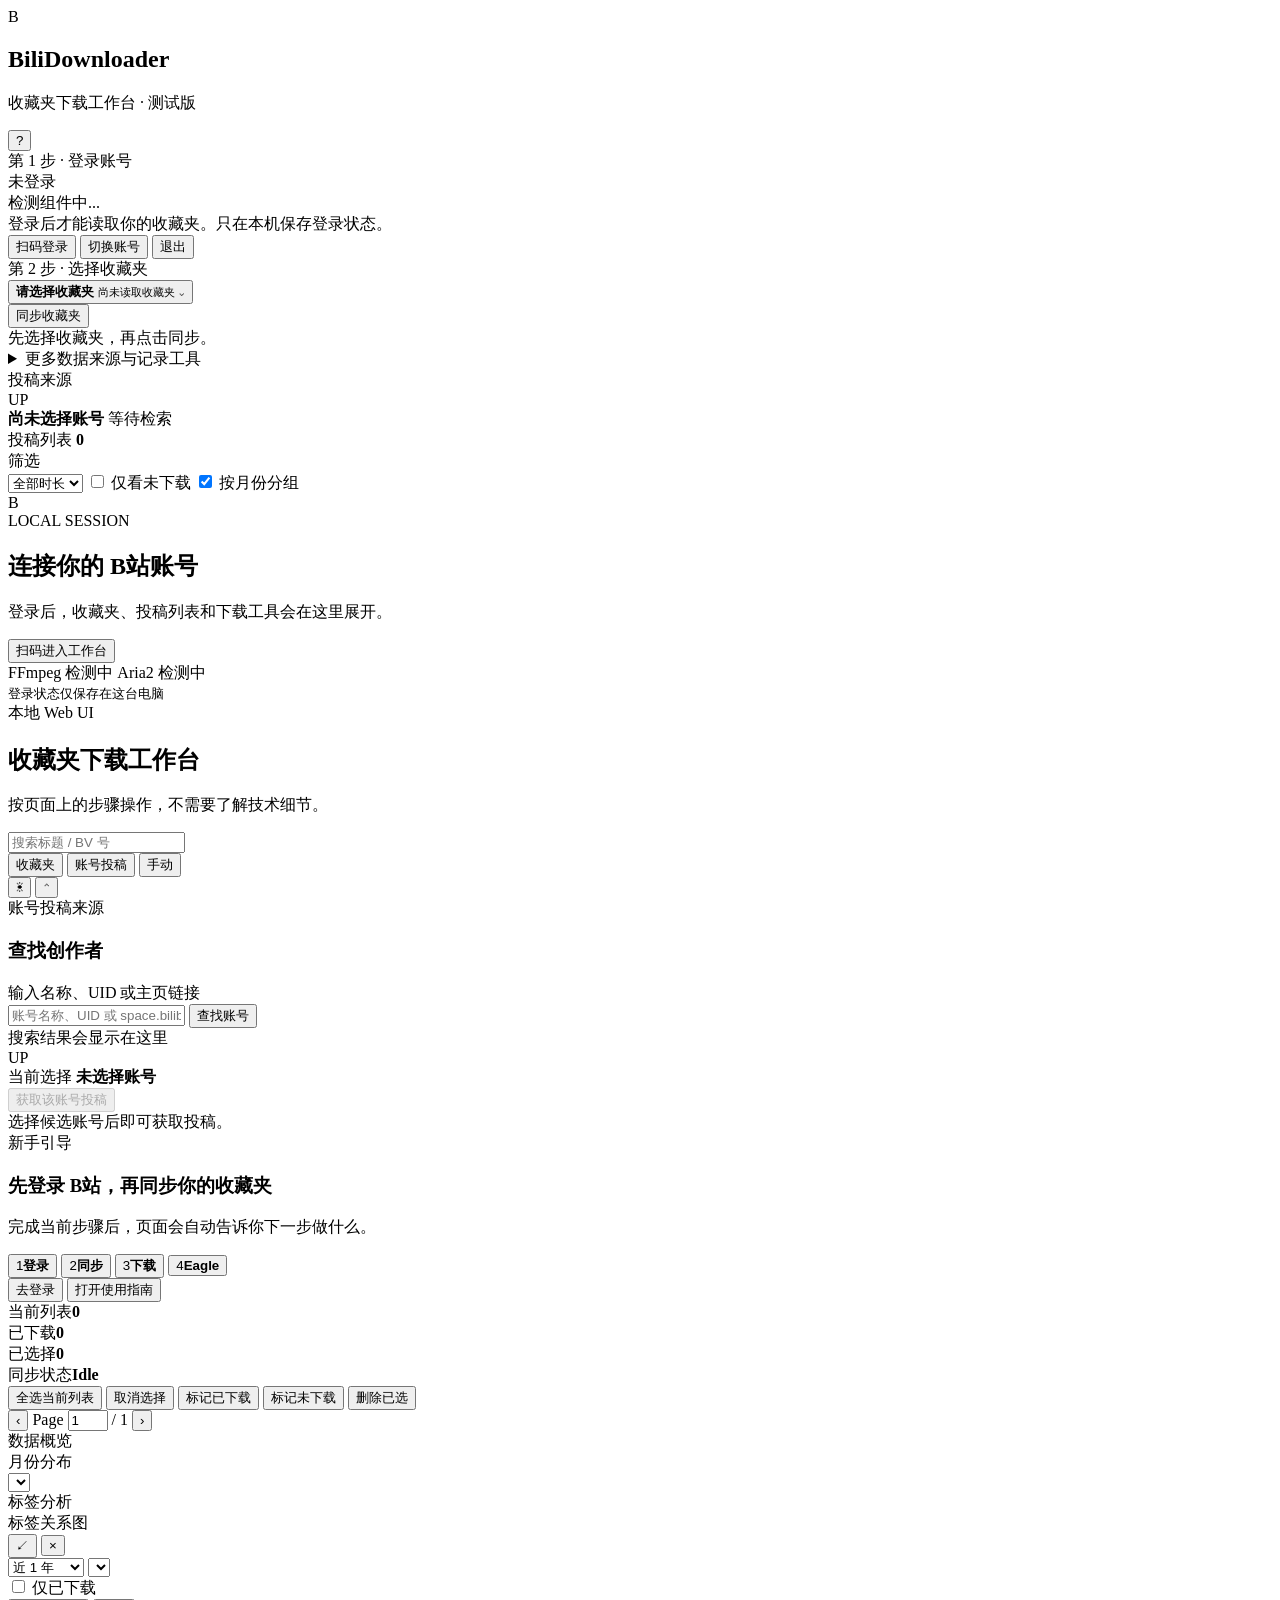
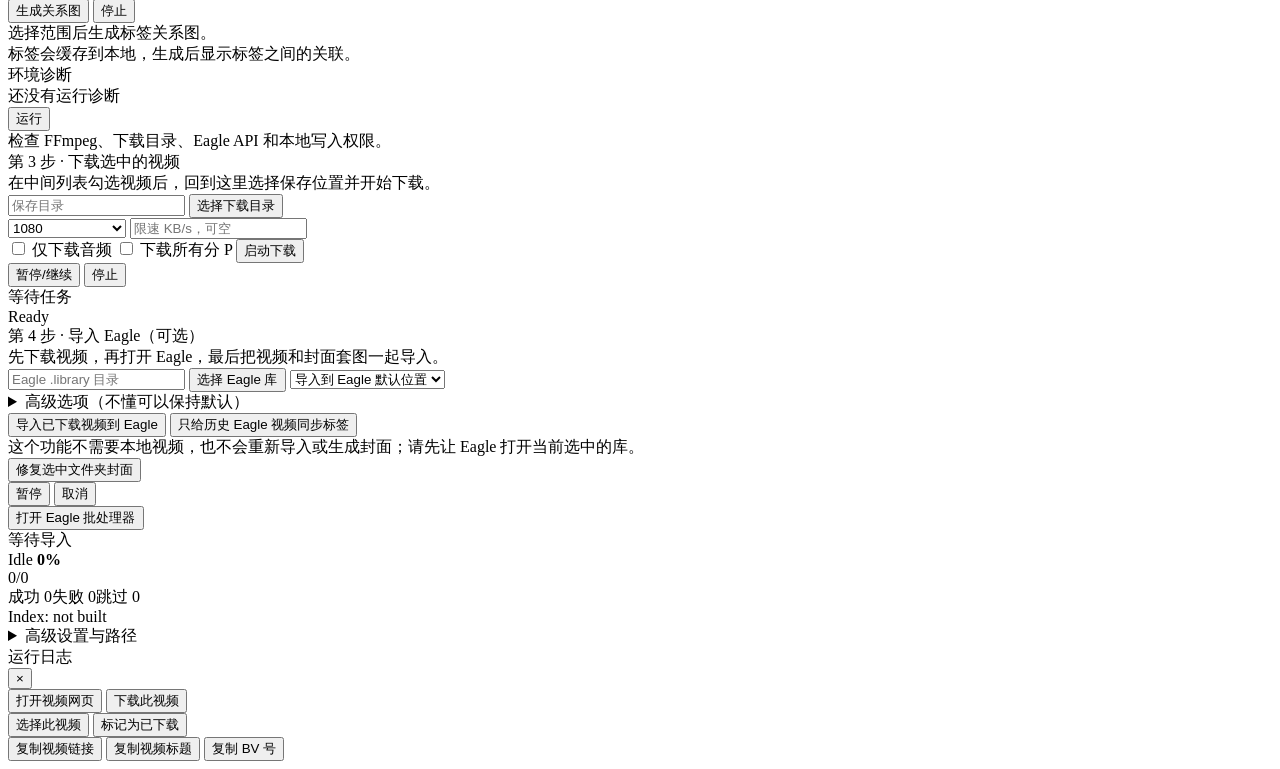
==== commit 21cf9be6: "feat: improve downloads accounts and login experience" ====
--- a/webui/index.html
+++ b/webui/index.html
@@ -34,6 +34,7 @@
           <div class="helper-text">登录后才能读取你的收藏夹。只在本机保存登录状态。</div>
           <div class="row gap">
             <button id="loginBtn" class="btn primary">扫码登录</button>
+            <button id="switchAccountBtn" class="btn primary hidden">切换账号</button>
             <button id="logoutBtn" class="btn ghost">退出</button>
           </div>
         </section>
@@ -96,7 +97,28 @@
       </aside>
       <div id="railResizer" class="layout-resizer" role="separator" aria-orientation="vertical" aria-label="调整左侧栏宽度" title="拖动调整左侧栏宽度"></div>
 
-      <main class="workspace">
+      <main class="workspace auth-pending">
+        <section id="loginStage" class="login-stage" aria-labelledby="loginStageTitle">
+          <div class="login-stage-door login-stage-door-left" aria-hidden="true"></div>
+          <div class="login-stage-door login-stage-door-right" aria-hidden="true"></div>
+          <div class="login-stage-seam" aria-hidden="true"></div>
+          <div class="login-stage-content">
+            <div class="login-stage-mark" aria-hidden="true">
+              <span>B</span>
+              <i></i>
+            </div>
+            <div class="eyebrow">LOCAL SESSION</div>
+            <h2 id="loginStageTitle">连接你的 B站账号</h2>
+            <p>登录后，收藏夹、投稿列表和下载工具会在这里展开。</p>
+            <button id="loginStageBtn" class="btn primary login-stage-btn" type="button">扫码进入工作台</button>
+            <div class="login-stage-status" aria-label="下载环境状态">
+              <span id="loginStageFfmpeg"><i></i>FFmpeg 检测中</span>
+              <span id="loginStageAria"><i></i>Aria2 检测中</span>
+            </div>
+            <small>登录状态仅保存在这台电脑</small>
+          </div>
+        </section>
+
         <div id="workspaceControls" class="workspace-controls">
           <header class="top glass">
           <div>
@@ -268,11 +290,12 @@
               <option>1080</option>
               <option>720</option>
               <option>480</option>
-              <option>2K</option>
-              <option>4K</option>
+              <option value="2K">2K / 1440P 优先</option>
+              <option value="4K">4K / 2160P 优先</option>
             </select>
             <input id="speed" class="input" placeholder="限速 KB/s，可空" />
           </div>
+          <div id="highQualityHint" class="quality-hint hidden"></div>
           <label class="toggle"><input id="audioOnly" type="checkbox" /> 仅下载音频</label>
           <label class="toggle"><input id="allParts" type="checkbox" /> 下载所有分 P</label>
           <button id="startBtn" class="btn primary full">启动下载</button>
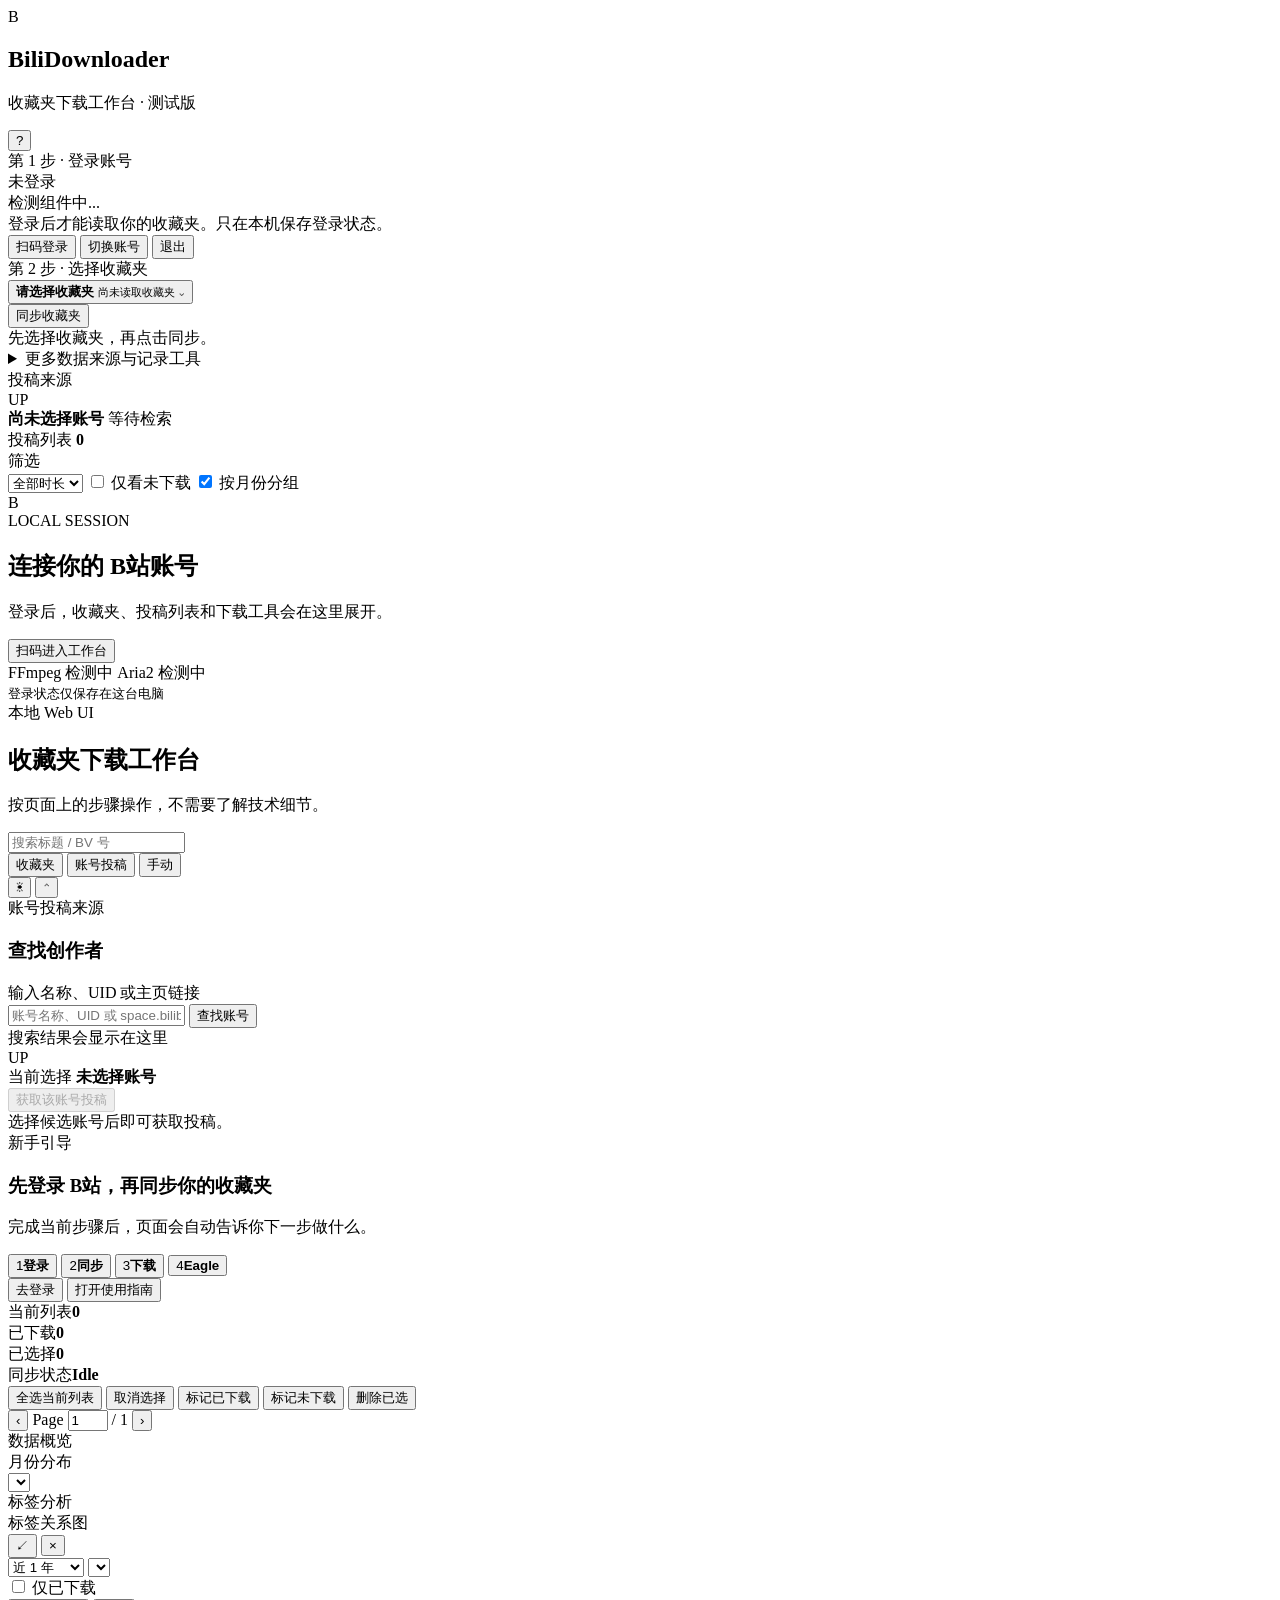
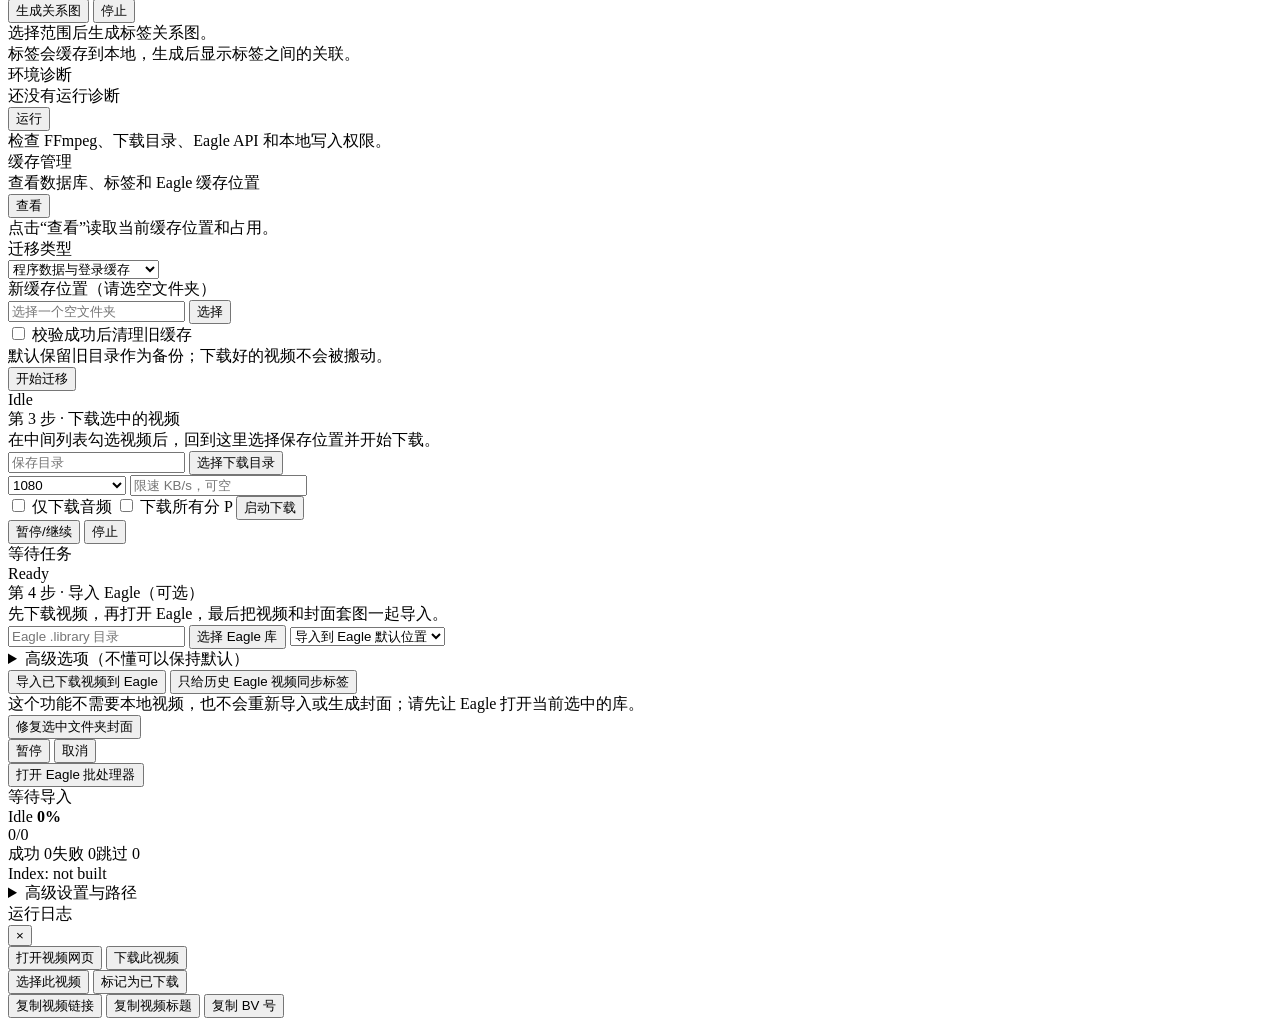
==== commit 32912459: "feat: add cache management and migration" ====
--- a/webui/index.html
+++ b/webui/index.html
@@ -277,6 +277,38 @@
           </div>
           <div id="diagnosticsList" class="diagnostics-list">
             <div class="muted">检查 FFmpeg、下载目录、Eagle API 和本地写入权限。</div>
+          </div>
+        </section>
+
+        <section class="panel cache-panel" data-collapse-key="cache" data-collapsed-default="true">
+          <div class="panel-head">
+            <div>
+              <div class="eyebrow">缓存管理</div>
+              <div id="cacheSummary" class="muted">查看数据库、标签和 Eagle 缓存位置</div>
+            </div>
+            <button id="refreshCacheBtn" class="btn ghost" type="button">查看</button>
+          </div>
+          <div id="cacheLocationList" class="cache-location-list">
+            <div class="muted">点击“查看”读取当前缓存位置和占用。</div>
+          </div>
+          <div class="cache-migration-box">
+            <div class="field-label">迁移类型</div>
+            <select id="cacheMigrationKind" class="select" data-select-label="缓存迁移类型">
+              <option value="data">程序数据与登录缓存</option>
+              <option value="eagle">Eagle 封面与弹幕缓存</option>
+            </select>
+            <div class="field-label">新缓存位置（请选空文件夹）</div>
+            <div class="path-row">
+              <input id="cacheMigrationTarget" class="input" placeholder="选择一个空文件夹" />
+              <button id="pickCacheTargetBtn" class="btn ghost" type="button">选择</button>
+            </div>
+            <label class="toggle"><input id="cacheRemoveSource" type="checkbox" /> 校验成功后清理旧缓存</label>
+            <div class="section-note compact-note">默认保留旧目录作为备份；下载好的视频不会被搬动。</div>
+            <button id="startCacheMigrationBtn" class="btn primary full" type="button">开始迁移</button>
+            <div class="cache-migration-status">
+              <div class="progress"><span id="cacheMigrationProgress"></span></div>
+              <div id="cacheMigrationStatus" class="muted">Idle</div>
+            </div>
           </div>
         </section>
 
@@ -360,7 +392,7 @@
         <details class="panel settings-panel advanced-tools" data-collapse-key="settings">
           <summary>高级设置与路径</summary>
           <div class="settings-body">
-            <div class="field-label">程序数据目录（改动后重启生效）</div>
+            <div class="field-label">程序数据目录（搬动旧数据请用缓存迁移）</div>
             <div class="path-row"><input id="settingDataDir" class="input" /><button id="pickDataDir" class="btn ghost">选择</button></div>
             <div class="field-label">默认下载目录</div>
             <div class="path-row"><input id="settingDownloadDir" class="input" placeholder="未设置时每次下载前选择" /><button id="pickDownloadDir" class="btn ghost">选择</button></div>
